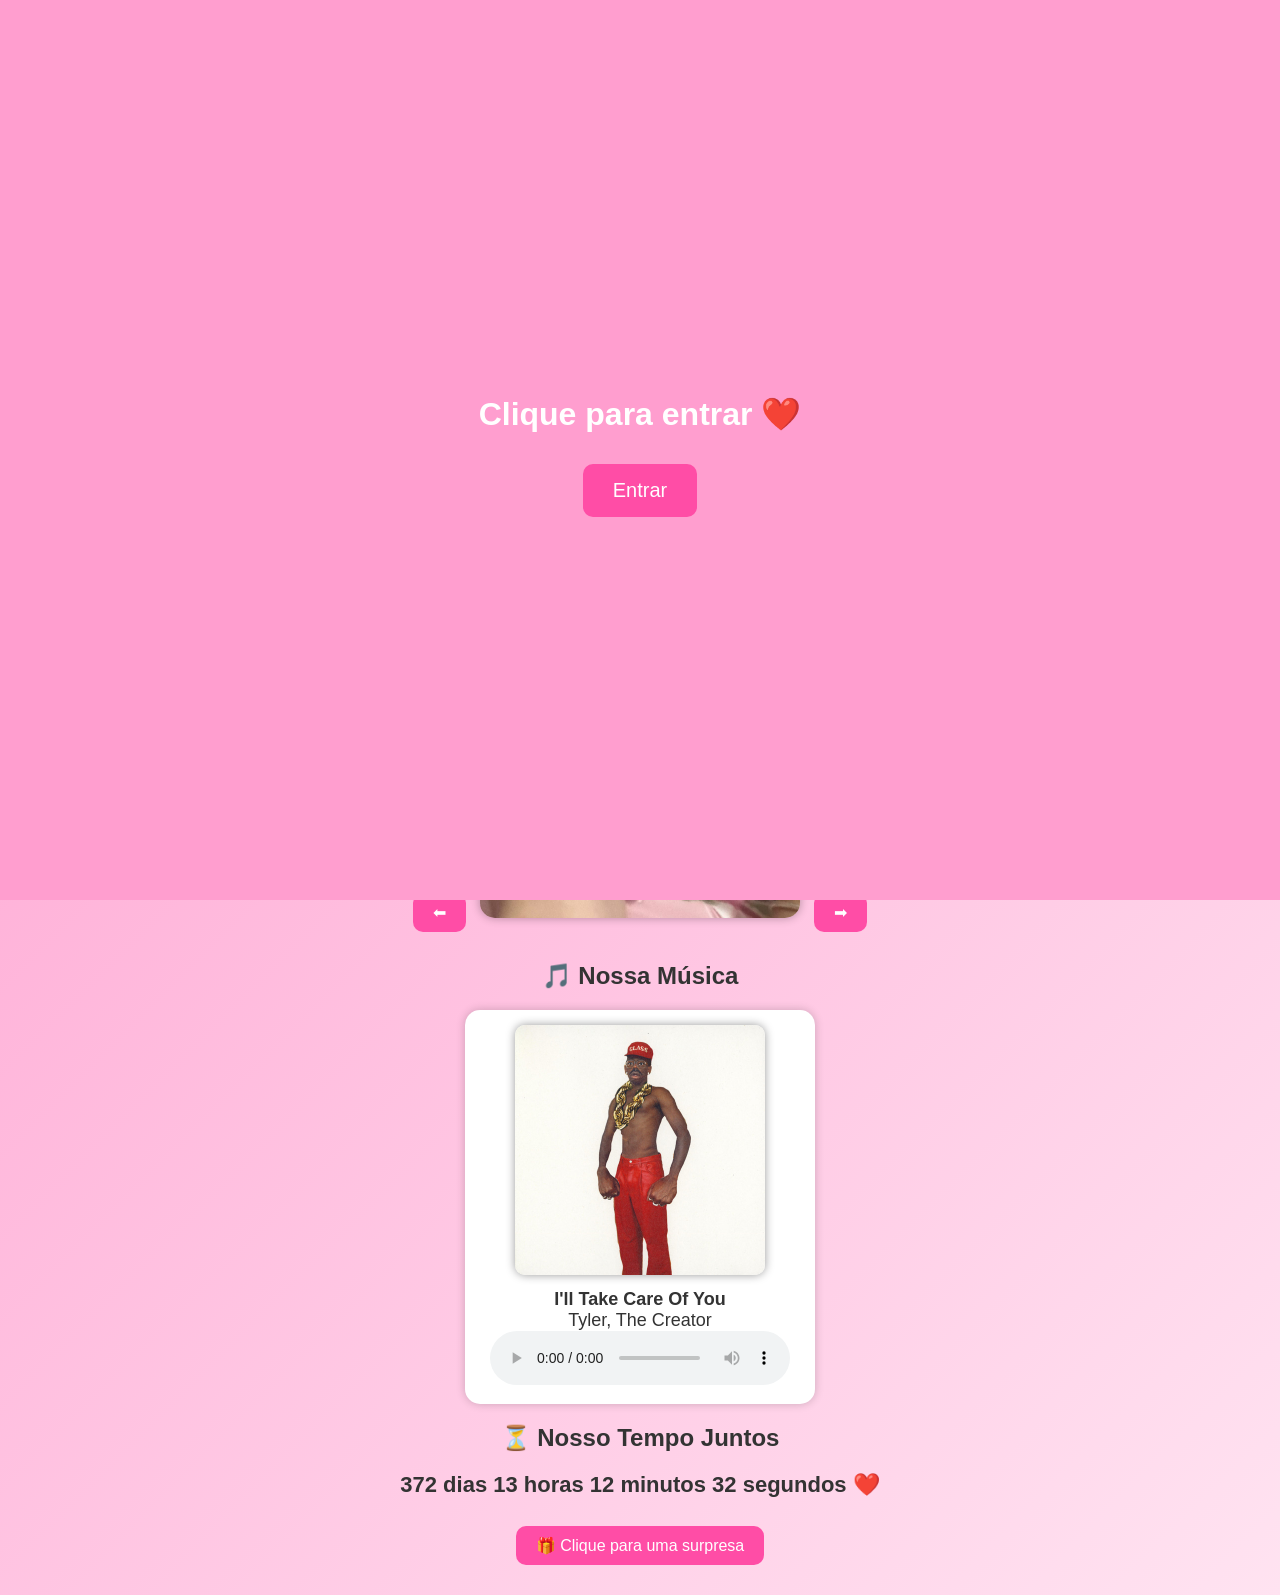
==== index.html @ 536ea1dd "Add files via upload" ====
<!DOCTYPE html>
<html lang="pt-br">

<head>
<meta charset="UTF-8">
<meta name="viewport" content="width=device-width, initial-scale=1">
<title>Feliz Dia das Mulheres ❤️</title>

<style>
    #telaInicio{
position:fixed;
top:0;
left:0;
width:100%;
height:100%;
background:#ff9ecf;
display:flex;
flex-direction:column;
justify-content:center;
align-items:center;
z-index:9999;
color:white;
}

#telaInicio button{
font-size:20px;
padding:15px 30px;
}

body{
font-family: Arial, sans-serif;
margin:0;
background: linear-gradient(135deg,#ff9ecf,#ffe3f1);
text-align:center;
color:#333;
overflow-x:hidden;
}

header{
padding:40px;
color:white;
font-size:35px;
font-weight:bold;
animation: aparecer 2s;
}

@keyframes cairGirar{
0%{
transform: translateY(-20px) rotate(0deg);
}
100%{
transform: translateY(100vh) rotate(360deg);
}
}

@keyframes aparecer{
from{opacity:0; transform:translateY(-30px);}
to{opacity:1; transform:translateY(0);}
}

.container{
padding:20px;
}

.mensagem{
background:white;
padding:25px;
border-radius:15px;
max-width:600px;
margin:auto;
box-shadow:0 0 15px rgba(0,0,0,0.2);
min-height:80px;
}

.carousel{
margin-top:30px;
}

.carousel img{
width:320px;
border-radius:15px;
box-shadow:0 0 10px rgba(0,0,0,0.3);
transition: transform 0.6s;
}

.carousel img:hover{
transform: scale(1.08);
}

button{
margin:10px;
padding:10px 20px;
border:none;
border-radius:10px;
background:#ff4da6;
color:white;
font-size:16px;
cursor:pointer;
}

button:hover{
background:#ff1a8c;
}

#tempo{
font-size:22px;
margin-top:20px;
font-weight:bold;
}

.musica{
background:white;
width:320px;
margin:auto;
padding:15px;
border-radius:15px;
box-shadow:0 0 10px rgba(0,0,0,0.2);
}

#capa{
width:250px;
border-radius:10px;
box-shadow:0 0 10px rgba(0,0,0,0.4);
}

.info-musica{
margin-top:10px;
font-size:18px;
}

@keyframes cair{
0%{transform: translateY(-10px);}
100%{transform: translateY(100vh);}
}

</style>
</head>

<body>

<div id="telaInicio">

<h1>Clique para entrar ❤️</h1>

<button onclick="entrar()">Entrar</button>

</div>
<header>
🌸 Feliz Dia das Mulheres 🌸
</header>

<div class="container">

<div class="mensagem">
<p id="texto"></p>
</div>

<h2>📸 Nossos Momentos</h2>

<div class="carousel">
<button onclick="voltar()">⬅</button>
<img id="foto" src="foto1.jpeg">
<button onclick="proxima()">➡</button>
</div>

<h2>🎵 Nossa Música</h2>

<div class="musica">

<img id="capa" src="capa.jpg">

<div class="info-musica">
<b>I'll Take Care Of You</b><br>
Tyler, The Creator
</div>

<audio controls autoplay loop>
<source src="Tyler, The Creator - I'll Take Care Of You (Clean).mp3" type="audio/mpeg">
</audio>

</div>

<h2>⏳ Nosso Tempo Juntos</h2>

<div id="tempo"></div>

<br>

<button onclick="surpresa()">🎁 Clique para uma surpresa</button>

</div>

<script>

/* TEXTO APARECENDO */
function entrar(){

document.getElementById("telaInicio").style.display = "none";

document.querySelector("audio").play();

}

var mensagem = "Hoje é um dia especial para lembrar o quanto você é incrível que mesmo nos dias difíceis continuou lutando. Obrigado por todos os momentos, risadas e carinho que você me proporcionou eu te amo muito. Fico muito lisonjeado por ter você ao meu lado Rabiça. Você torna tudo mais bonito e mais legal, espero poder dividir todos os meus momentos felizes ao seu lado. Eu te vivo minha princesa ❤️";
var pos = 0;

function escrever(){
if(pos < mensagem.length){
document.getElementById("texto").innerHTML += mensagem.charAt(pos);
pos++;
setTimeout(escrever,50);
}
}

escrever();

/* CARROSSEL */

var fotos = [
"foto1.jpeg",
"foto2.jpeg",
"foto3.jpeg",
"foto4.jpeg",
"foto5.jpeg",
"foto6.jpeg",
"foto7.jpeg",
"foto8.jpeg",
"foto9.jpeg",
"foto10.jpeg",
"foto11.jpeg",
"foto12.jpeg",
"foto13.jpeg",
"foto14.jpeg"
];

var i = 0;

function proxima(){
i++;
if(i >= fotos.length){
i = 0;
}
document.getElementById("foto").src = fotos[i];
}

function voltar(){
i--;
if(i < 0){
i = fotos.length -1;
}
document.getElementById("foto").src = fotos[i];
}

setInterval(proxima,4000);

/* CONTADOR */

function atualizarTempo(){

var inicio = new Date("2025-11-28T18:00:00");
var agora = new Date();

var diff = agora - inicio;

var dias = Math.floor(diff / (1000*60*60*24));
var horas = Math.floor((diff / (1000*60*60)) % 24);
var minutos = Math.floor((diff / (1000*60)) % 60);
var segundos = Math.floor((diff / 1000) % 60);

document.getElementById("tempo").innerHTML =
dias + " dias " +
horas + " horas " +
minutos + " minutos " +
segundos + " segundos ❤️";

}

setInterval(atualizarTempo,1000);
atualizarTempo();

/* CORAÇÕES */

function criarFlor(){

let flores = ["🌸","🌹","🌺","🌷","💮"];

let flor = document.createElement("div");

flor.innerHTML = flores[Math.floor(Math.random() * flores.length)];

flor.style.position = "fixed";
flor.style.top = "-20px";
flor.style.left = Math.random() * window.innerWidth + "px";

flor.style.fontSize = (20 + Math.random()*25) + "px";

flor.style.animation = "cairGirar 6s linear";

document.body.appendChild(flor);

setTimeout(()=>{
flor.remove();
},6000);

}

setInterval(criarFlor,400);

/* BOTÃO SURPRESA */

function surpresa(){

alert("Você é muito especial para mim. Obrigado por todos os momentos que vivemos juntos, eu me sinto a pessoa mais feliz do mundo ao seu lado ❤️");

}

</script>

</body>
</html>
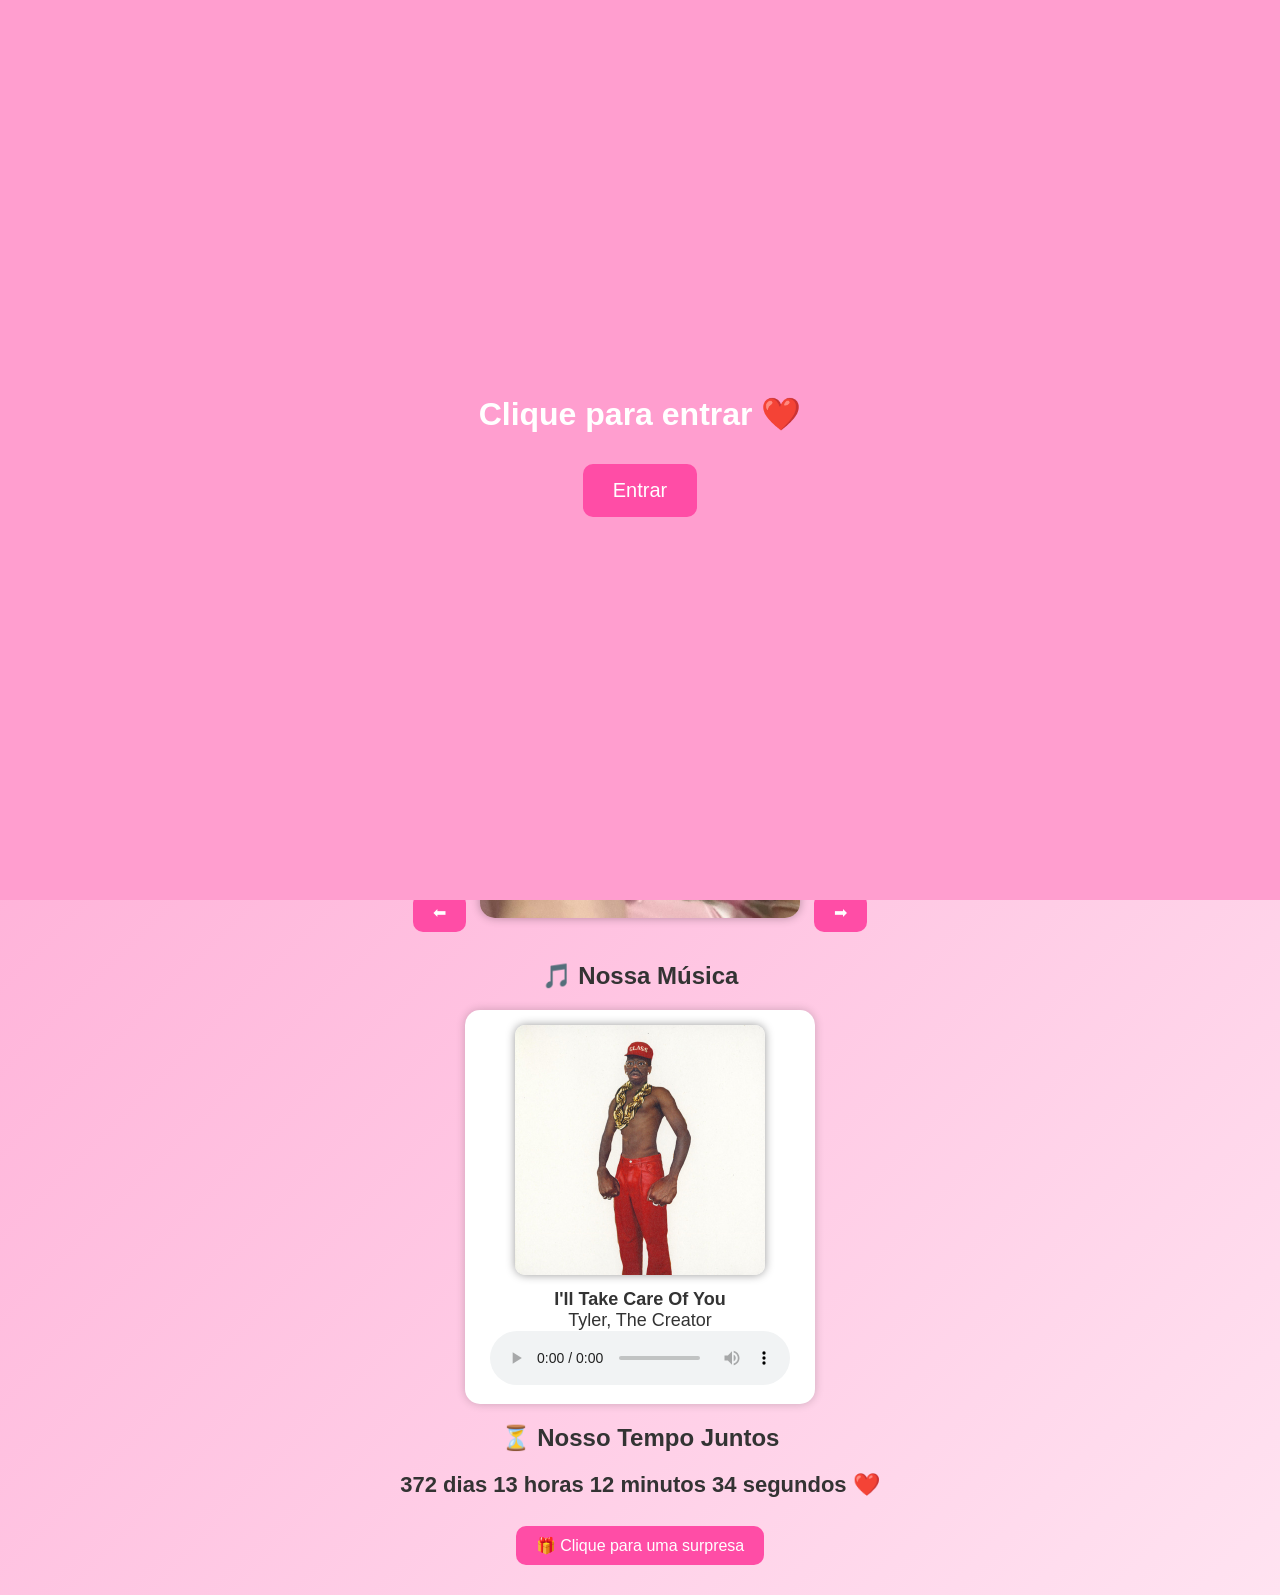
==== commit 10833e8f: "Add files via upload" ====
--- a/index.html
+++ b/index.html
@@ -230,7 +230,18 @@
 "foto11.jpeg",
 "foto12.jpeg",
 "foto13.jpeg",
-"foto14.jpeg"
+"foto14.jpeg",
+"foto15.jpeg",
+"foto16.jpeg",
+"foto17.jpeg",
+"foto18.jpeg",
+"foto19.jpeg",
+"foto20.jpeg",
+"foto21.jpeg",
+"foto22.jpeg",
+"foto23.jpeg",
+"foto24.jpeg",
+"foto25.jpeg"
 ];
 
 var i = 0;
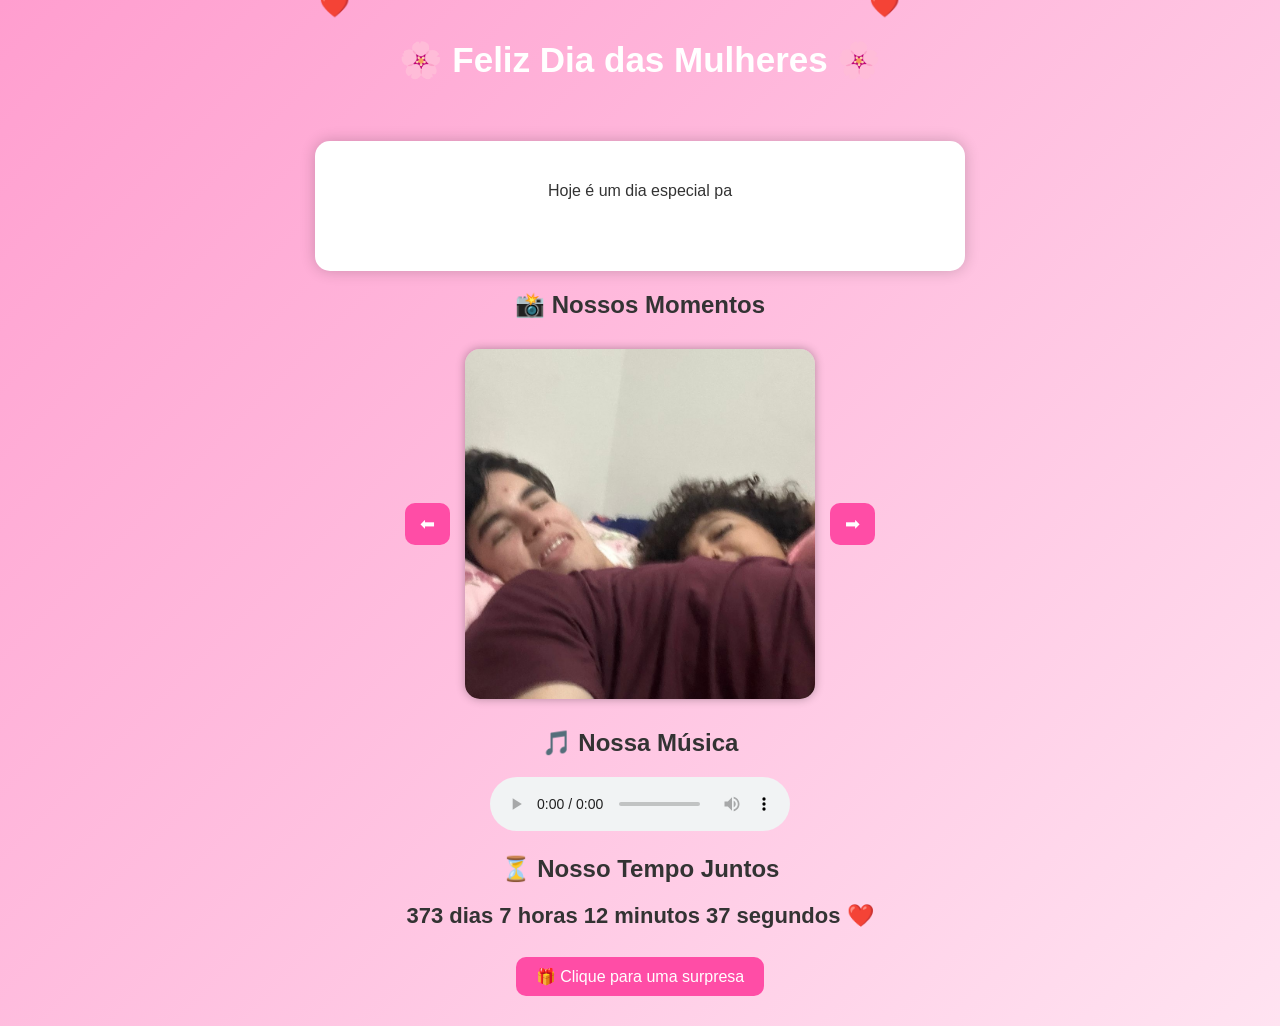
==== commit d345143f: "Update index.html" ====
--- a/index.html
+++ b/index.html
@@ -1,31 +1,10 @@
 <!DOCTYPE html>
 <html lang="pt-br">
-
 <head>
 <meta charset="UTF-8">
-<meta name="viewport" content="width=device-width, initial-scale=1">
 <title>Feliz Dia das Mulheres ❤️</title>
 
 <style>
-    #telaInicio{
-position:fixed;
-top:0;
-left:0;
-width:100%;
-height:100%;
-background:#ff9ecf;
-display:flex;
-flex-direction:column;
-justify-content:center;
-align-items:center;
-z-index:9999;
-color:white;
-}
-
-#telaInicio button{
-font-size:20px;
-padding:15px 30px;
-}
 
 body{
 font-family: Arial, sans-serif;
@@ -42,15 +21,6 @@
 font-size:35px;
 font-weight:bold;
 animation: aparecer 2s;
-}
-
-@keyframes cairGirar{
-0%{
-transform: translateY(-20px) rotate(0deg);
-}
-100%{
-transform: translateY(100vh) rotate(360deg);
-}
 }
 
 @keyframes aparecer{
@@ -73,18 +43,41 @@
 }
 
 .carousel{
-margin-top:30px;
+position:relative;
+width:350px;
+height:350px;
+margin:30px auto;
+display:flex;
+align-items:center;
+justify-content:center;
 }
 
 .carousel img{
-width:320px;
+width:100%;
+height:100%;
+object-fit:cover;
 border-radius:15px;
 box-shadow:0 0 10px rgba(0,0,0,0.3);
-transition: transform 0.6s;
-}
-
-.carousel img:hover{
-transform: scale(1.08);
+transition:0.5s;
+}
+
+/* BOTÕES FIXOS */
+
+.carousel button{
+position:absolute;
+top:50%;
+transform:translateY(-50%);
+margin:0;
+padding:10px 15px;
+font-size:18px;
+}
+
+.carousel button:first-child{
+left:-60px;
+}
+
+.carousel button:last-child{
+right:-60px;
 }
 
 button{
@@ -108,43 +101,34 @@
 font-weight:bold;
 }
 
-.musica{
-background:white;
-width:320px;
-margin:auto;
-padding:15px;
-border-radius:15px;
-box-shadow:0 0 10px rgba(0,0,0,0.2);
-}
-
-#capa{
-width:250px;
-border-radius:10px;
-box-shadow:0 0 10px rgba(0,0,0,0.4);
-}
-
-.info-musica{
-margin-top:10px;
-font-size:18px;
-}
-
 @keyframes cair{
 0%{transform: translateY(-10px);}
 100%{transform: translateY(100vh);}
 }
 
+#telaCheia{
+display:none;
+position:fixed;
+top:0;
+left:0;
+width:100%;
+height:100%;
+background:rgba(0,0,0,0.9);
+justify-content:center;
+align-items:center;
+z-index:999;
+}
+
+#telaCheia img{
+max-width:90%;
+max-height:90%;
+border-radius:10px;
+}
 </style>
 </head>
 
 <body>
 
-<div id="telaInicio">
-
-<h1>Clique para entrar ❤️</h1>
-
-<button onclick="entrar()">Entrar</button>
-
-</div>
 <header>
 🌸 Feliz Dia das Mulheres 🌸
 </header>
@@ -162,24 +146,15 @@
 <img id="foto" src="foto1.jpeg">
 <button onclick="proxima()">➡</button>
 </div>
-
+<div id="telaCheia" onclick="fecharFoto()">
+<img id="fotoGrande">
+</div>
 <h2>🎵 Nossa Música</h2>
 
-<div class="musica">
-
-<img id="capa" src="capa.jpg">
-
-<div class="info-musica">
-<b>I'll Take Care Of You</b><br>
-Tyler, The Creator
-</div>
-
-<audio controls autoplay loop>
+<audio autoplay loop controls>
 <source src="Tyler, The Creator - I'll Take Care Of You (Clean).mp3" type="audio/mpeg">
 </audio>
 
-</div>
-
 <h2>⏳ Nosso Tempo Juntos</h2>
 
 <div id="tempo"></div>
@@ -193,15 +168,7 @@
 <script>
 
 /* TEXTO APARECENDO */
-function entrar(){
-
-document.getElementById("telaInicio").style.display = "none";
-
-document.querySelector("audio").play();
-
-}
-
-var mensagem = "Hoje é um dia especial para lembrar o quanto você é incrível que mesmo nos dias difíceis continuou lutando. Obrigado por todos os momentos, risadas e carinho que você me proporcionou eu te amo muito. Fico muito lisonjeado por ter você ao meu lado Rabiça. Você torna tudo mais bonito e mais legal, espero poder dividir todos os meus momentos felizes ao seu lado. Eu te vivo minha princesa ❤️";
+var mensagem = "Hoje é um dia especial para lembrar o quanto você é incrível. Obrigado por todos os momentos, risadas e carinho. Você torna tudo mais bonito. ❤️";
 var pos = 0;
 
 function escrever(){
@@ -216,59 +183,41 @@
 
 /* CARROSSEL */
 
-var fotos = [
-"foto1.jpeg",
-"foto2.jpeg",
-"foto3.jpeg",
-"foto4.jpeg",
-"foto5.jpeg",
-"foto6.jpeg",
-"foto7.jpeg",
-"foto8.jpeg",
-"foto9.jpeg",
-"foto10.jpeg",
-"foto11.jpeg",
-"foto12.jpeg",
-"foto13.jpeg",
-"foto14.jpeg",
-"foto15.jpeg",
-"foto16.jpeg",
-"foto17.jpeg",
-"foto18.jpeg",
-"foto19.jpeg",
-"foto20.jpeg",
-"foto21.jpeg",
-"foto22.jpeg",
-"foto23.jpeg",
-"foto24.jpeg",
-"foto25.jpeg"
-];
-
-var i = 0;
+var i = 1;
 
 function proxima(){
+
 i++;
-if(i >= fotos.length){
-i = 0;
-}
-document.getElementById("foto").src = fotos[i];
+
+if(i > 25){
+i = 1;
+}
+
+var img = document.getElementById("foto");
+img.style.display = "block";
+img.src = "foto" + i + ".jpeg";
+
 }
 
 function voltar(){
+
 i--;
-if(i < 0){
-i = fotos.length -1;
-}
-document.getElementById("foto").src = fotos[i];
-}
-
-setInterval(proxima,4000);
-
+
+if(i < 1){
+i = 25;
+}
+
+var img = document.getElementById("foto");
+img.style.display = "block";
+img.src = "foto" + i + ".jpeg";
+
+}
 /* CONTADOR */
 
+var inicio = new Date("2025-11-28");
+
 function atualizarTempo(){
 
-var inicio = new Date("2025-11-28T18:00:00");
 var agora = new Date();
 
 var diff = agora - inicio;
@@ -291,41 +240,46 @@
 
 /* CORAÇÕES */
 
-function criarFlor(){
-
-let flores = ["🌸","🌹","🌺","🌷","💮"];
-
-let flor = document.createElement("div");
-
-flor.innerHTML = flores[Math.floor(Math.random() * flores.length)];
-
-flor.style.position = "fixed";
-flor.style.top = "-20px";
-flor.style.left = Math.random() * window.innerWidth + "px";
-
-flor.style.fontSize = (20 + Math.random()*25) + "px";
-
-flor.style.animation = "cairGirar 6s linear";
-
-document.body.appendChild(flor);
-
-setTimeout(()=>{
-flor.remove();
-},6000);
-
-}
-
-setInterval(criarFlor,400);
+function criarCoracao(){
+
+let coracao = document.createElement("div");
+
+coracao.innerHTML = "❤️";
+
+coracao.style.position = "fixed";
+coracao.style.top = "-10px";
+coracao.style.left = Math.random() * window.innerWidth + "px";
+coracao.style.fontSize = "25px";
+coracao.style.animation = "cair 5s linear";
+
+document.body.appendChild(coracao);
+
+setTimeout(() => {
+coracao.remove();
+},5000);
+
+}
+
+setInterval(criarCoracao,500);
 
 /* BOTÃO SURPRESA */
 
 function surpresa(){
-
-alert("Você é muito especial para mim. Obrigado por todos os momentos que vivemos juntos, eu me sinto a pessoa mais feliz do mundo ao seu lado ❤️");
-
-}
-
+alert("Você é muito especial para mim ❤️");
+}
+
+document.getElementById("foto").onclick = function(){
+let tela = document.getElementById("telaCheia");
+let grande = document.getElementById("fotoGrande");
+
+grande.src = this.src;
+tela.style.display = "flex";
+}
+
+function fecharFoto(){
+document.getElementById("telaCheia").style.display = "none";
+}
 </script>
 
 </body>
-</html>+</html>
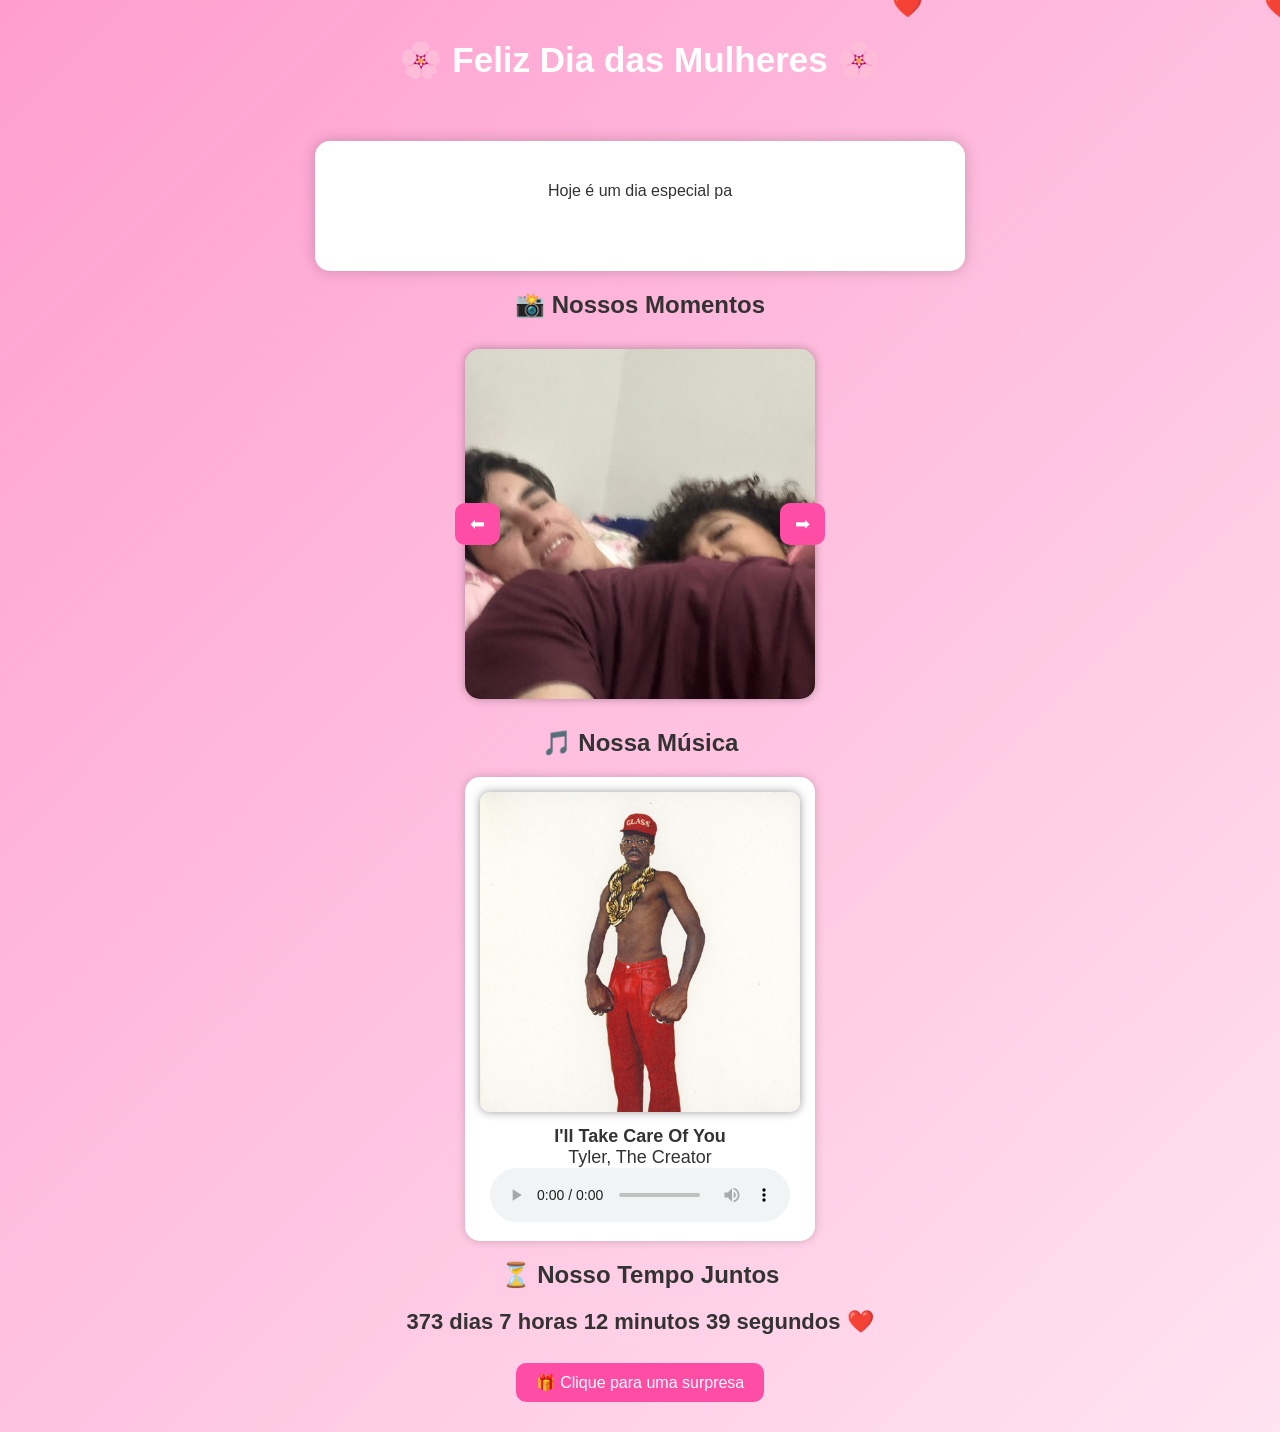
==== commit dfedc377: "Update index.html" ====
--- a/index.html
+++ b/index.html
@@ -44,7 +44,8 @@
 
 .carousel{
 position:relative;
-width:350px;
+width:90%;
+max-width:350px;
 height:350px;
 margin:30px auto;
 display:flex;
@@ -73,11 +74,11 @@
 }
 
 .carousel button:first-child{
-left:-60px;
+left:-10px;
 }
 
 .carousel button:last-child{
-right:-60px;
+right:-10px;
 }
 
 button{
@@ -124,6 +125,27 @@
 max-height:90%;
 border-radius:10px;
 }
+
+.musica{
+background:white;
+width:90%;
+max-width:320px;
+margin:20px auto;
+padding:15px;
+border-radius:15px;
+box-shadow:0 0 10px rgba(0,0,0,0.2);
+}
+
+#capa{
+width:100%;
+border-radius:10px;
+box-shadow:0 0 10px rgba(0,0,0,0.4);
+}
+
+.info-musica{
+margin-top:10px;
+font-size:18px;
+}
 </style>
 </head>
 
@@ -151,9 +173,20 @@
 </div>
 <h2>🎵 Nossa Música</h2>
 
+<div class="musica">
+
+<img id="capa" src="capa.jpg">
+
+<div class="info-musica">
+<b>I'll Take Care Of You</b><br>
+Tyler, The Creator
+</div>
+
 <audio autoplay loop controls>
 <source src="Tyler, The Creator - I'll Take Care Of You (Clean).mp3" type="audio/mpeg">
 </audio>
+
+</div>
 
 <h2>⏳ Nosso Tempo Juntos</h2>
 
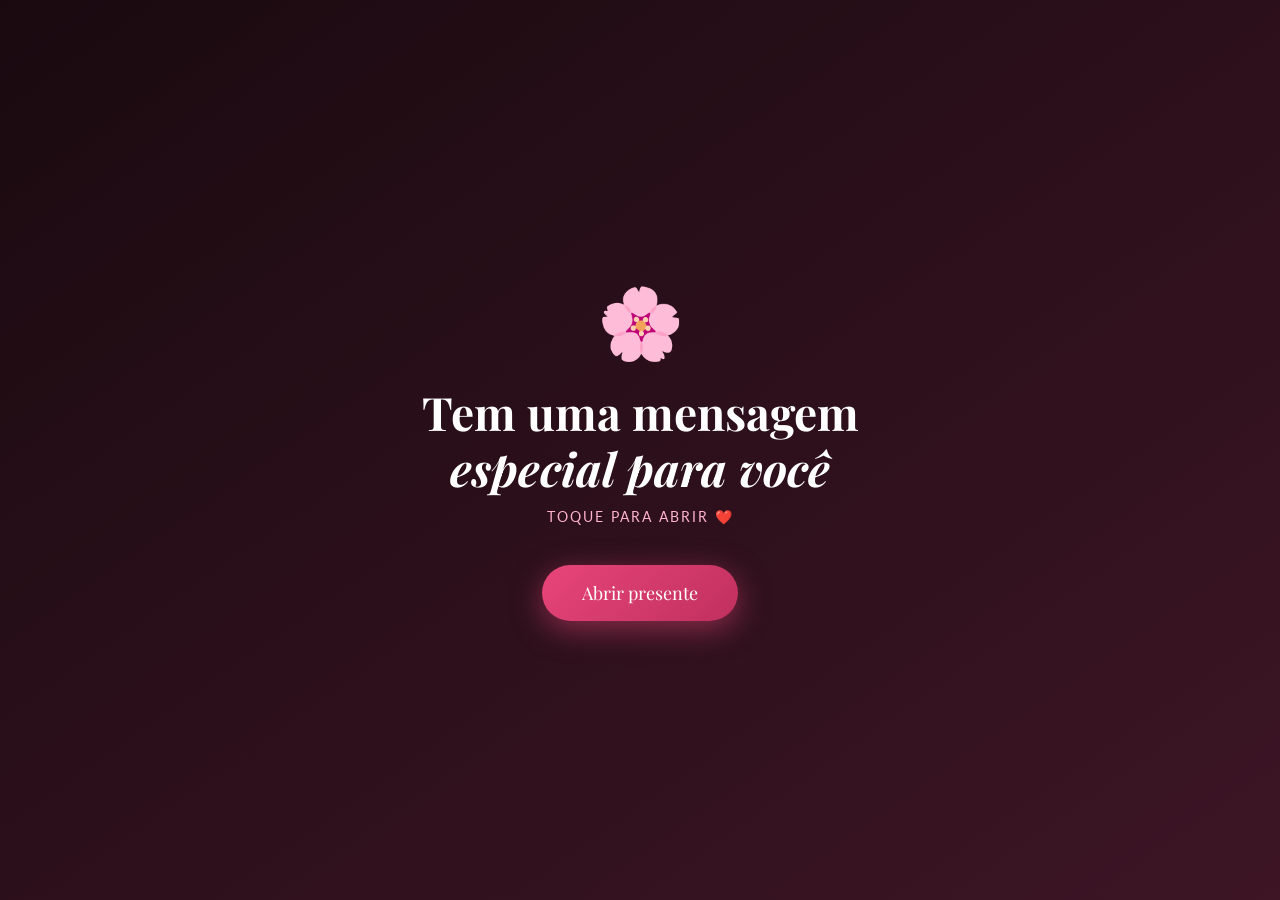
==== commit 2f2e2a91: "Update index.html" ====
--- a/index.html
+++ b/index.html
@@ -2,317 +2,819 @@
 <html lang="pt-br">
 <head>
 <meta charset="UTF-8">
+<meta name="viewport" content="width=device-width, initial-scale=1.0">
 <title>Feliz Dia das Mulheres ❤️</title>
+<link href="https://fonts.googleapis.com/css2?family=Playfair+Display:ital,wght@0,400;0,700;1,400&family=Lato:wght@300;400&display=swap" rel="stylesheet">
 
 <style>
-
-body{
-font-family: Arial, sans-serif;
-margin:0;
-background: linear-gradient(135deg,#ff9ecf,#ffe3f1);
-text-align:center;
-color:#333;
-overflow-x:hidden;
-}
-
-header{
-padding:40px;
-color:white;
-font-size:35px;
-font-weight:bold;
-animation: aparecer 2s;
-}
-
-@keyframes aparecer{
-from{opacity:0; transform:translateY(-30px);}
-to{opacity:1; transform:translateY(0);}
-}
-
-.container{
-padding:20px;
-}
-
-.mensagem{
-background:white;
-padding:25px;
-border-radius:15px;
-max-width:600px;
-margin:auto;
-box-shadow:0 0 15px rgba(0,0,0,0.2);
-min-height:80px;
-}
-
-.carousel{
-position:relative;
-width:90%;
-max-width:350px;
-height:350px;
-margin:30px auto;
-display:flex;
-align-items:center;
-justify-content:center;
-}
-
-.carousel img{
-width:100%;
-height:100%;
-object-fit:cover;
-border-radius:15px;
-box-shadow:0 0 10px rgba(0,0,0,0.3);
-transition:0.5s;
-}
-
-/* BOTÕES FIXOS */
-
-.carousel button{
-position:absolute;
-top:50%;
-transform:translateY(-50%);
-margin:0;
-padding:10px 15px;
-font-size:18px;
-}
-
-.carousel button:first-child{
-left:-10px;
-}
-
-.carousel button:last-child{
-right:-10px;
-}
-
-button{
-margin:10px;
-padding:10px 20px;
-border:none;
-border-radius:10px;
-background:#ff4da6;
-color:white;
-font-size:16px;
-cursor:pointer;
-}
-
-button:hover{
-background:#ff1a8c;
-}
-
-#tempo{
-font-size:22px;
-margin-top:20px;
-font-weight:bold;
-}
-
-@keyframes cair{
-0%{transform: translateY(-10px);}
-100%{transform: translateY(100vh);}
-}
-
-#telaCheia{
-display:none;
-position:fixed;
-top:0;
-left:0;
-width:100%;
-height:100%;
-background:rgba(0,0,0,0.9);
-justify-content:center;
-align-items:center;
-z-index:999;
-}
-
-#telaCheia img{
-max-width:90%;
-max-height:90%;
-border-radius:10px;
-}
-
-.musica{
-background:white;
-width:90%;
-max-width:320px;
-margin:20px auto;
-padding:15px;
-border-radius:15px;
-box-shadow:0 0 10px rgba(0,0,0,0.2);
-}
-
-#capa{
-width:100%;
-border-radius:10px;
-box-shadow:0 0 10px rgba(0,0,0,0.4);
-}
-
-.info-musica{
-margin-top:10px;
-font-size:18px;
-}
+:root {
+  --rosa: #e8457a;
+  --rosa-claro: #ffb3cc;
+  --creme: #fff5f8;
+  --dourado: #d4a574;
+  --texto: #4a2535;
+}
+
+* { box-sizing: border-box; margin: 0; padding: 0; }
+
+body {
+  font-family: 'Lato', sans-serif;
+  background: var(--creme);
+  color: var(--texto);
+  overflow-x: hidden;
+  min-height: 100vh;
+}
+
+/* FUNDO COM PÉTALAS SUAVES */
+body::before {
+  content: '';
+  position: fixed;
+  inset: 0;
+  background:
+    radial-gradient(ellipse at 20% 10%, rgba(232,69,122,0.12) 0%, transparent 50%),
+    radial-gradient(ellipse at 80% 90%, rgba(212,165,116,0.15) 0%, transparent 50%),
+    radial-gradient(ellipse at 50% 50%, rgba(255,179,204,0.1) 0%, transparent 70%);
+  pointer-events: none;
+  z-index: 0;
+}
+
+/* TELA DE ENTRADA - resolve autoplay */
+#telaEntrada {
+  position: fixed;
+  inset: 0;
+  background: linear-gradient(145deg, #1a0a10, #3d1525);
+  display: flex;
+  flex-direction: column;
+  align-items: center;
+  justify-content: center;
+  z-index: 9999;
+  cursor: pointer;
+}
+
+#telaEntrada .flor {
+  font-size: 70px;
+  animation: pulsarFlor 1.5s ease-in-out infinite;
+  margin-bottom: 20px;
+}
+
+@keyframes pulsarFlor {
+  0%, 100% { transform: scale(1); }
+  50% { transform: scale(1.15); }
+}
+
+#telaEntrada h1 {
+  font-family: 'Playfair Display', serif;
+  font-size: clamp(28px, 7vw, 46px);
+  color: #fff;
+  text-align: center;
+  line-height: 1.2;
+  margin-bottom: 12px;
+  padding: 0 20px;
+}
+
+#telaEntrada p {
+  color: var(--rosa-claro);
+  font-size: 14px;
+  letter-spacing: 2px;
+  text-transform: uppercase;
+  margin-bottom: 40px;
+}
+
+#btnEntrar {
+  background: linear-gradient(135deg, var(--rosa), #c0305f);
+  color: white;
+  border: none;
+  padding: 16px 40px;
+  border-radius: 50px;
+  font-size: 18px;
+  font-family: 'Playfair Display', serif;
+  cursor: pointer;
+  box-shadow: 0 8px 30px rgba(232,69,122,0.5);
+  transition: transform 0.2s, box-shadow 0.2s;
+  animation: pulsar 2s ease-in-out infinite;
+}
+
+@keyframes pulsar {
+  0%, 100% { box-shadow: 0 8px 30px rgba(232,69,122,0.5); }
+  50% { box-shadow: 0 8px 50px rgba(232,69,122,0.9); }
+}
+
+#btnEntrar:active { transform: scale(0.96); }
+
+/* CONTEÚDO PRINCIPAL */
+#conteudo {
+  display: none;
+  position: relative;
+  z-index: 1;
+  padding-bottom: 60px;
+}
+
+/* HEADER */
+header {
+  background: linear-gradient(135deg, #c0305f, #e8457a, var(--dourado));
+  padding: 50px 20px 40px;
+  text-align: center;
+  position: relative;
+  overflow: hidden;
+}
+
+header::after {
+  content: '';
+  position: absolute;
+  bottom: -1px;
+  left: 0;
+  right: 0;
+  height: 30px;
+  background: var(--creme);
+  clip-path: ellipse(55% 100% at 50% 100%);
+}
+
+header h1 {
+  font-family: 'Playfair Display', serif;
+  font-size: clamp(26px, 8vw, 48px);
+  color: white;
+  line-height: 1.2;
+  text-shadow: 0 2px 20px rgba(0,0,0,0.2);
+  animation: aparecer 1.2s ease both;
+}
+
+header .subtitulo {
+  color: rgba(255,255,255,0.85);
+  font-size: 13px;
+  letter-spacing: 3px;
+  text-transform: uppercase;
+  margin-top: 10px;
+  animation: aparecer 1.2s 0.3s ease both;
+  opacity: 0;
+}
+
+@keyframes aparecer {
+  from { opacity: 0; transform: translateY(20px); }
+  to { opacity: 1; transform: translateY(0); }
+}
+
+/* SEÇÕES */
+.secao {
+  padding: 30px 20px;
+  max-width: 480px;
+  margin: 0 auto;
+}
+
+.secao-titulo {
+  font-family: 'Playfair Display', serif;
+  font-size: 20px;
+  color: var(--rosa);
+  text-align: center;
+  margin-bottom: 20px;
+  display: flex;
+  align-items: center;
+  justify-content: center;
+  gap: 10px;
+}
+
+.secao-titulo::before,
+.secao-titulo::after {
+  content: '';
+  flex: 1;
+  height: 1px;
+  background: linear-gradient(to right, transparent, var(--rosa-claro));
+}
+.secao-titulo::after {
+  background: linear-gradient(to left, transparent, var(--rosa-claro));
+}
+
+/* MENSAGEM */
+.card-mensagem {
+  background: white;
+  border-radius: 24px;
+  padding: 28px 24px;
+  box-shadow: 0 4px 30px rgba(232,69,122,0.12);
+  border: 1px solid rgba(232,69,122,0.1);
+  position: relative;
+  overflow: hidden;
+}
+
+.card-mensagem::before {
+  content: '"';
+  position: absolute;
+  top: -10px;
+  left: 15px;
+  font-family: 'Playfair Display', serif;
+  font-size: 100px;
+  color: rgba(232,69,122,0.08);
+  line-height: 1;
+}
+
+#texto {
+  font-size: 15px;
+  line-height: 1.8;
+  color: var(--texto);
+  position: relative;
+  min-height: 60px;
+}
+
+#cursor {
+  display: inline-block;
+  width: 2px;
+  height: 16px;
+  background: var(--rosa);
+  animation: piscar 0.8s ease-in-out infinite;
+  vertical-align: middle;
+  margin-left: 2px;
+}
+
+@keyframes piscar {
+  0%, 100% { opacity: 1; }
+  50% { opacity: 0; }
+}
+
+/* CARROSSEL */
+.carousel-wrap {
+  position: relative;
+  width: 100%;
+  max-width: 320px;
+  margin: 0 auto;
+}
+
+.carousel-frame {
+  width: 100%;
+  aspect-ratio: 1;
+  border-radius: 24px;
+  overflow: hidden;
+  box-shadow: 0 8px 40px rgba(0,0,0,0.15);
+  border: 3px solid white;
+  position: relative;
+}
+
+.carousel-frame img {
+  width: 100%;
+  height: 100%;
+  object-fit: cover;
+  transition: opacity 0.4s ease;
+  cursor: pointer;
+}
+
+.carousel-frame img.trocando { opacity: 0; }
+
+.carousel-nav {
+  display: flex;
+  justify-content: center;
+  gap: 15px;
+  margin-top: 18px;
+}
+
+.btn-nav {
+  background: white;
+  border: 2px solid var(--rosa-claro);
+  color: var(--rosa);
+  width: 46px;
+  height: 46px;
+  border-radius: 50%;
+  font-size: 18px;
+  cursor: pointer;
+  display: flex;
+  align-items: center;
+  justify-content: center;
+  box-shadow: 0 4px 15px rgba(232,69,122,0.15);
+  transition: all 0.2s;
+  margin: 0;
+  padding: 0;
+}
+
+.btn-nav:hover, .btn-nav:active {
+  background: var(--rosa);
+  color: white;
+  border-color: var(--rosa);
+  transform: scale(1.1);
+}
+
+.carousel-contador {
+  text-align: center;
+  font-size: 12px;
+  color: #aaa;
+  margin-top: 10px;
+  letter-spacing: 1px;
+}
+
+/* TELA CHEIA */
+#telaCheia {
+  display: none;
+  position: fixed;
+  inset: 0;
+  background: rgba(0,0,0,0.95);
+  justify-content: center;
+  align-items: center;
+  z-index: 9998;
+  padding: 20px;
+}
+
+#telaCheia.ativa { display: flex; }
+
+#fotoGrande {
+  max-width: 100%;
+  max-height: 90vh;
+  border-radius: 16px;
+  object-fit: contain;
+}
+
+#fecharBtn {
+  position: absolute;
+  top: 20px;
+  right: 20px;
+  background: rgba(255,255,255,0.15);
+  border: none;
+  color: white;
+  width: 40px;
+  height: 40px;
+  border-radius: 50%;
+  font-size: 20px;
+  cursor: pointer;
+  display: flex;
+  align-items: center;
+  justify-content: center;
+  margin: 0;
+  padding: 0;
+}
+
+/* PLAYER DE MÚSICA */
+.player {
+  background: linear-gradient(135deg, #1a0a10, #3d1525);
+  border-radius: 24px;
+  padding: 24px;
+  color: white;
+  position: relative;
+  overflow: hidden;
+}
+
+.player::before {
+  content: '';
+  position: absolute;
+  top: -30px;
+  right: -30px;
+  width: 120px;
+  height: 120px;
+  background: radial-gradient(circle, rgba(232,69,122,0.3), transparent 70%);
+  border-radius: 50%;
+}
+
+.player-capa-wrap {
+  display: flex;
+  gap: 16px;
+  align-items: center;
+  margin-bottom: 16px;
+}
+
+#capa {
+  width: 70px;
+  height: 70px;
+  border-radius: 12px;
+  object-fit: cover;
+  box-shadow: 0 4px 20px rgba(0,0,0,0.4);
+  flex-shrink: 0;
+}
+
+.player-info {
+  flex: 1;
+}
+
+.player-titulo {
+  font-family: 'Playfair Display', serif;
+  font-size: 16px;
+  color: white;
+  margin-bottom: 4px;
+}
+
+.player-artista {
+  font-size: 13px;
+  color: rgba(255,255,255,0.6);
+}
+
+.player-status {
+  font-size: 11px;
+  color: var(--rosa-claro);
+  margin-top: 6px;
+  letter-spacing: 1px;
+  text-transform: uppercase;
+  animation: piscandoStatus 2s ease-in-out infinite;
+}
+
+@keyframes piscandoStatus {
+  0%, 100% { opacity: 1; }
+  50% { opacity: 0.3; }
+}
+
+audio {
+  width: 100%;
+  border-radius: 12px;
+  height: 40px;
+  accent-color: var(--rosa);
+}
+
+audio::-webkit-media-controls-panel {
+  background: rgba(255,255,255,0.1);
+}
+
+/* CONTADOR */
+.contador-grid {
+  display: grid;
+  grid-template-columns: repeat(4, 1fr);
+  gap: 10px;
+}
+
+.contador-item {
+  background: white;
+  border-radius: 16px;
+  padding: 16px 8px;
+  text-align: center;
+  box-shadow: 0 4px 20px rgba(232,69,122,0.1);
+  border: 1px solid rgba(232,69,122,0.1);
+}
+
+.contador-numero {
+  font-family: 'Playfair Display', serif;
+  font-size: clamp(22px, 6vw, 32px);
+  color: var(--rosa);
+  line-height: 1;
+  display: block;
+}
+
+.contador-label {
+  font-size: 10px;
+  color: #aaa;
+  text-transform: uppercase;
+  letter-spacing: 1px;
+  margin-top: 4px;
+  display: block;
+}
+
+/* BOTÃO SURPRESA */
+.btn-surpresa {
+  display: block;
+  width: calc(100% - 40px);
+  max-width: 440px;
+  margin: 10px auto;
+  padding: 18px;
+  background: linear-gradient(135deg, var(--rosa), #c0305f);
+  color: white;
+  border: none;
+  border-radius: 18px;
+  font-family: 'Playfair Display', serif;
+  font-size: 18px;
+  cursor: pointer;
+  box-shadow: 0 6px 25px rgba(232,69,122,0.4);
+  transition: transform 0.2s, box-shadow 0.2s;
+  letter-spacing: 0.5px;
+}
+
+.btn-surpresa:active {
+  transform: scale(0.97);
+  box-shadow: 0 3px 15px rgba(232,69,122,0.3);
+}
+
+/* MODAL SURPRESA */
+#modalSurpresa {
+  display: none;
+  position: fixed;
+  inset: 0;
+  background: rgba(0,0,0,0.7);
+  justify-content: center;
+  align-items: center;
+  z-index: 9997;
+  padding: 20px;
+}
+
+#modalSurpresa.ativo { display: flex; }
+
+.modal-conteudo {
+  background: white;
+  border-radius: 24px;
+  padding: 36px 28px;
+  max-width: 360px;
+  text-align: center;
+  position: relative;
+  animation: entrarModal 0.4s cubic-bezier(0.34, 1.56, 0.64, 1);
+}
+
+@keyframes entrarModal {
+  from { opacity: 0; transform: scale(0.7); }
+  to { opacity: 1; transform: scale(1); }
+}
+
+.modal-emoji { font-size: 50px; margin-bottom: 16px; }
+
+.modal-conteudo h3 {
+  font-family: 'Playfair Display', serif;
+  font-size: 22px;
+  color: var(--rosa);
+  margin-bottom: 14px;
+}
+
+.modal-conteudo p {
+  font-size: 15px;
+  line-height: 1.7;
+  color: var(--texto);
+  margin-bottom: 24px;
+}
+
+.btn-fechar-modal {
+  background: linear-gradient(135deg, var(--rosa), #c0305f);
+  color: white;
+  border: none;
+  padding: 12px 32px;
+  border-radius: 50px;
+  font-size: 15px;
+  cursor: pointer;
+  font-family: 'Lato', sans-serif;
+}
+
+/* EMOJIS CAINDO */
+@keyframes cair {
+  0% { transform: translateY(-20px) rotate(0deg); opacity: 1; }
+  100% { transform: translateY(110vh) rotate(720deg); opacity: 0.6; }
+}
+
+.emoji-caindo {
+  position: fixed;
+  top: -20px;
+  pointer-events: none;
+  z-index: 5;
+  animation: cair linear both;
+  user-select: none;
+}
+
+/* RODAPÉ */
+.rodape {
+  text-align: center;
+  padding: 20px;
+  color: #ccc;
+  font-size: 12px;
+  letter-spacing: 1px;
+}
+
 </style>
 </head>
-
 <body>
 
-<header>
-🌸 Feliz Dia das Mulheres 🌸
-</header>
-
-<div class="container">
-
-<div class="mensagem">
-<p id="texto"></p>
+<!-- TELA DE ENTRADA (resolve autoplay nos celulares) -->
+<div id="telaEntrada">
+  <div class="flor">🌸</div>
+  <h1>Tem uma mensagem<br><em>especial para você</em></h1>
+  <p>Toque para abrir ❤️</p>
+  <button id="btnEntrar">Abrir presente</button>
 </div>
 
-<h2>📸 Nossos Momentos</h2>
-
-<div class="carousel">
-<button onclick="voltar()">⬅</button>
-<img id="foto" src="foto1.jpeg">
-<button onclick="proxima()">➡</button>
+<!-- CONTEÚDO PRINCIPAL -->
+<div id="conteudo">
+
+  <header>
+    <h1>🌸 Feliz Dia<br>das Mulheres 🌸</h1>
+    <p class="subtitulo">Para a pessoa mais especial</p>
+  </header>
+
+  <!-- MENSAGEM -->
+  <div class="secao">
+    <div class="secao-titulo">💌 Mensagem</div>
+    <div class="card-mensagem">
+      <p id="texto"><span id="cursor"></span></p>
+    </div>
+  </div>
+
+  <!-- CARROSSEL -->
+  <div class="secao">
+    <div class="secao-titulo">📸 Nossos Momentos</div>
+    <div class="carousel-wrap">
+      <div class="carousel-frame" id="carousel">
+        <img id="foto" src="foto1.jpeg" alt="Foto">
+      </div>
+      <div class="carousel-nav">
+        <button class="btn-nav" onclick="voltar()">◀</button>
+        <button class="btn-nav" onclick="proxima()">▶</button>
+      </div>
+      <div class="carousel-contador" id="contadorFoto">1 / 24</div>
+    </div>
+  </div>
+
+  <!-- FOTO TELA CHEIA -->
+  <div id="telaCheia" onclick="fecharFoto()">
+    <button id="fecharBtn" onclick="fecharFoto()">✕</button>
+    <img id="fotoGrande" src="" alt="">
+  </div>
+
+  <!-- MÚSICA -->
+  <div class="secao">
+    <div class="secao-titulo">🎵 Nossa Música</div>
+    <div class="player">
+      <div class="player-capa-wrap">
+        <img id="capa" src="capa.jpg" alt="Capa">
+        <div class="player-info">
+          <div class="player-titulo">I'll Take Care Of You</div>
+          <div class="player-artista">Tyler, The Creator</div>
+          <div class="player-status" id="statusMusica">♪ tocando...</div>
+        </div>
+      </div>
+      <audio id="musica" loop controls>
+        <source src="musica.mp3" type="audio/mpeg">
+      </audio>
+    </div>
+  </div>
+
+  <!-- CONTADOR -->
+  <div class="secao">
+    <div class="secao-titulo">⏳ Nosso Tempo Juntos</div>
+    <div class="contador-grid">
+      <div class="contador-item">
+        <span class="contador-numero" id="cDias">0</span>
+        <span class="contador-label">dias</span>
+      </div>
+      <div class="contador-item">
+        <span class="contador-numero" id="cHoras">0</span>
+        <span class="contador-label">horas</span>
+      </div>
+      <div class="contador-item">
+        <span class="contador-numero" id="cMinutos">0</span>
+        <span class="contador-label">min</span>
+      </div>
+      <div class="contador-item">
+        <span class="contador-numero" id="cSegundos">0</span>
+        <span class="contador-label">seg</span>
+      </div>
+    </div>
+  </div>
+
+  <!-- SURPRESA -->
+  <button class="btn-surpresa" onclick="surpresa()">🎁 Clique para uma surpresa</button>
+
+  <div class="rodape">feito com ❤️ só para você</div>
+
 </div>
-<div id="telaCheia" onclick="fecharFoto()">
-<img id="fotoGrande">
+
+<!-- MODAL SURPRESA -->
+<div id="modalSurpresa" onclick="fecharModal()">
+  <div class="modal-conteudo" onclick="event.stopPropagation()">
+    <div class="modal-emoji">💝</div>
+    <h3>Para você, minha princesa</h3>
+    <p>Você é muito especial para mim. Obrigado por todos os momentos que vivemos juntos, eu me sinto a pessoa mais feliz do mundo ao seu lado ❤️</p>
+    <button class="btn-fechar-modal" onclick="fecharModal()">Obrigada ❤️</button>
+  </div>
 </div>
-<h2>🎵 Nossa Música</h2>
-
-<div class="musica">
-
-<img id="capa" src="capa.jpg">
-
-<div class="info-musica">
-<b>I'll Take Care Of You</b><br>
-Tyler, The Creator
-</div>
-
-<audio autoplay loop controls>
-<source src="Tyler, The Creator - I'll Take Care Of You (Clean).mp3" type="audio/mpeg">
-</audio>
-
-</div>
-
-<h2>⏳ Nosso Tempo Juntos</h2>
-
-<div id="tempo"></div>
-
-<br>
-
-<button onclick="surpresa()">🎁 Clique para uma surpresa</button>
-
-</div>
 
 <script>
 
-/* TEXTO APARECENDO */
-var mensagem = "Hoje é um dia especial para lembrar o quanto você é incrível. Obrigado por todos os momentos, risadas e carinho. Você torna tudo mais bonito. ❤️";
+/* ==========================================
+   TELA DE ENTRADA → resolve autoplay mobile
+   ========================================== */
+document.getElementById("btnEntrar").addEventListener("click", function(){
+  // Toca música imediatamente após gesto do usuário
+  var musica = document.getElementById("musica");
+  musica.play().then(function(){
+    document.getElementById("statusMusica").textContent = "♪ tocando...";
+  }).catch(function(){
+    document.getElementById("statusMusica").textContent = "use o player ▶";
+  });
+
+  // Esconde entrada, mostra conteúdo
+  document.getElementById("telaEntrada").style.opacity = "0";
+  document.getElementById("telaEntrada").style.transition = "opacity 0.6s";
+  setTimeout(function(){
+    document.getElementById("telaEntrada").style.display = "none";
+    document.getElementById("conteudo").style.display = "block";
+  }, 600);
+
+  // Inicia efeitos
+  iniciarEmojis();
+});
+
+/* ==========================================
+   TEXTO DIGITANDO
+   ========================================== */
+var mensagem = "Hoje é um dia especial para lembrar o quanto você é incrível — que mesmo nos dias difíceis continuou lutando. Obrigado por todos os momentos, risadas e carinho que você me proporcionou. Eu te amo muito. Fico muito lisonjeado por ter você ao meu lado, Rabiça. Você torna tudo mais bonito e mais legal, espero poder dividir todos os meus momentos felizes ao seu lado. Eu te vivo, minha princesa ❤️";
 var pos = 0;
+var textoEl = document.getElementById("texto");
+var cursorEl = document.getElementById("cursor");
 
 function escrever(){
-if(pos < mensagem.length){
-document.getElementById("texto").innerHTML += mensagem.charAt(pos);
-pos++;
-setTimeout(escrever,50);
-}
-}
-
-escrever();
-
-/* CARROSSEL */
-
+  if(pos < mensagem.length){
+    // Insere antes do cursor
+    textoEl.insertBefore(document.createTextNode(mensagem.charAt(pos)), cursorEl);
+    pos++;
+    setTimeout(escrever, 45);
+  } else {
+    cursorEl.style.display = "none";
+  }
+}
+
+// Começa a escrever após entrada
+setTimeout(function(){
+  if(document.getElementById("conteudo").style.display === "block"){
+    escrever();
+  }
+}, 800);
+
+var _escreverIniciado = false;
+var _observer = new MutationObserver(function(){
+  if(document.getElementById("conteudo").style.display === "block" && !_escreverIniciado){
+    _escreverIniciado = true;
+    setTimeout(escrever, 600);
+    _observer.disconnect();
+  }
+});
+_observer.observe(document.getElementById("conteudo"), { attributes: true, attributeFilter: ["style"] });
+
+/* ==========================================
+   CARROSSEL
+   ========================================== */
 var i = 1;
+var total = 24;
+
+function atualizarFoto(){
+  var foto = document.getElementById("foto");
+  foto.classList.add("trocando");
+  setTimeout(function(){
+    foto.src = "foto" + i + ".jpeg";
+    foto.classList.remove("trocando");
+  }, 200);
+  document.getElementById("contadorFoto").textContent = i + " / " + total;
+}
 
 function proxima(){
-
-i++;
-
-if(i > 25){
-i = 1;
-}
-
-var img = document.getElementById("foto");
-img.style.display = "block";
-img.src = "foto" + i + ".jpeg";
-
+  i = i >= total ? 1 : i + 1;
+  atualizarFoto();
 }
 
 function voltar(){
-
-i--;
-
-if(i < 1){
-i = 25;
-}
-
-var img = document.getElementById("foto");
-img.style.display = "block";
-img.src = "foto" + i + ".jpeg";
-
-}
-/* CONTADOR */
-
-var inicio = new Date("2025-11-28");
+  i = i <= 1 ? total : i - 1;
+  atualizarFoto();
+}
+
+// Toque para avançar
+var startX = 0;
+document.getElementById("carousel").addEventListener("touchstart", function(e){ startX = e.touches[0].clientX; });
+document.getElementById("carousel").addEventListener("touchend", function(e){
+  var diff = startX - e.changedTouches[0].clientX;
+  if(Math.abs(diff) > 40){ diff > 0 ? proxima() : voltar(); }
+});
+
+// Clique para tela cheia
+document.getElementById("foto").addEventListener("click", function(){
+  document.getElementById("fotoGrande").src = this.src;
+  document.getElementById("telaCheia").classList.add("ativa");
+});
+
+function fecharFoto(){
+  document.getElementById("telaCheia").classList.remove("ativa");
+}
+
+/* ==========================================
+   CONTADOR
+   ========================================== */
+var inicio = new Date("2025-11-28T18:00:00");
 
 function atualizarTempo(){
-
-var agora = new Date();
-
-var diff = agora - inicio;
-
-var dias = Math.floor(diff / (1000*60*60*24));
-var horas = Math.floor((diff / (1000*60*60)) % 24);
-var minutos = Math.floor((diff / (1000*60)) % 60);
-var segundos = Math.floor((diff / 1000) % 60);
-
-document.getElementById("tempo").innerHTML =
-dias + " dias " +
-horas + " horas " +
-minutos + " minutos " +
-segundos + " segundos ❤️";
-
-}
-
-setInterval(atualizarTempo,1000);
+  var diff = new Date() - inicio;
+  document.getElementById("cDias").textContent    = Math.floor(diff / 86400000);
+  document.getElementById("cHoras").textContent   = Math.floor((diff / 3600000) % 24);
+  document.getElementById("cMinutos").textContent = Math.floor((diff / 60000) % 60);
+  document.getElementById("cSegundos").textContent= Math.floor((diff / 1000) % 60);
+}
+
+setInterval(atualizarTempo, 1000);
 atualizarTempo();
 
-/* CORAÇÕES */
-
-function criarCoracao(){
-
-let coracao = document.createElement("div");
-
-coracao.innerHTML = "❤️";
-
-coracao.style.position = "fixed";
-coracao.style.top = "-10px";
-coracao.style.left = Math.random() * window.innerWidth + "px";
-coracao.style.fontSize = "25px";
-coracao.style.animation = "cair 5s linear";
-
-document.body.appendChild(coracao);
-
-setTimeout(() => {
-coracao.remove();
-},5000);
-
-}
-
-setInterval(criarCoracao,500);
-
-/* BOTÃO SURPRESA */
-
+/* ==========================================
+   EMOJIS CAINDO
+   ========================================== */
+function iniciarEmojis(){
+  setInterval(criarEmoji, 600);
+}
+
+function criarEmoji(){
+  var emojis = ["❤️","🌸","💖","🌷","💕","✨","🌺","💝"];
+  var el = document.createElement("div");
+  el.className = "emoji-caindo";
+  el.textContent = emojis[Math.floor(Math.random() * emojis.length)];
+  el.style.left = (Math.random() * 100) + "vw";
+  var dur = 5 + Math.random() * 4;
+  el.style.fontSize = (16 + Math.random() * 18) + "px";
+  el.style.animationDuration = dur + "s";
+  document.body.appendChild(el);
+  setTimeout(function(){ el.remove(); }, dur * 1000);
+}
+
+/* ==========================================
+   SURPRESA
+   ========================================== */
 function surpresa(){
-alert("Você é muito especial para mim ❤️");
-}
-
-document.getElementById("foto").onclick = function(){
-let tela = document.getElementById("telaCheia");
-let grande = document.getElementById("fotoGrande");
-
-grande.src = this.src;
-tela.style.display = "flex";
-}
-
-function fecharFoto(){
-document.getElementById("telaCheia").style.display = "none";
-}
+  document.getElementById("modalSurpresa").classList.add("ativo");
+  // Burst de emojis
+  for(var k = 0; k < 10; k++){
+    setTimeout(criarEmoji, k * 80);
+  }
+}
+
+function fecharModal(){
+  document.getElementById("modalSurpresa").classList.remove("ativo");
+}
+
 </script>
-
 </body>
 </html>
